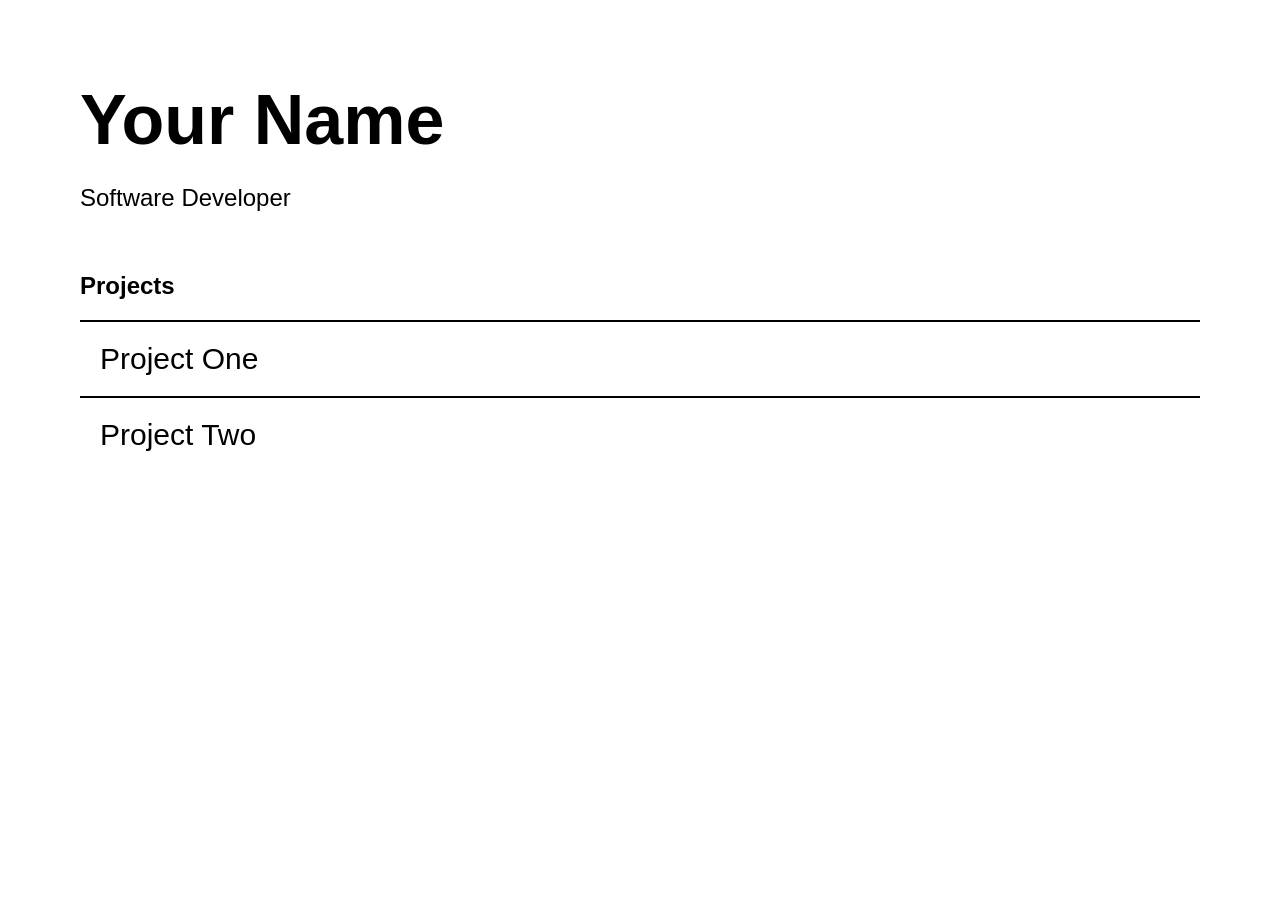
==== index.html @ 4e58faa2 "Add files via upload" ====
<!DOCTYPE html>
<html>

<head>

<title>My Portfolio</title>

<link rel="stylesheet" href="style.css">

</head>

<body>

<h1>Your Name</h1>

<p>Software Developer</p>

<h2>Projects</h2>

<div class="project">

Project One

</div>

<div class="project">

Project Two

</div>

<script src="script.js"></script>

</body>

</html>
---- style.css ----
body{

font-family:Arial, Helvetica, sans-serif;

background:white;

color:black;

margin:80px;

}

h1{

font-size:70px;

margin-bottom:10px;

}

p{

font-size:24px;

margin-bottom:60px;

}

.project{

font-size:30px;

padding:20px;

border-top:2px solid black;

cursor:pointer;

transition:.3s;

}

.project:hover{

padding-left:40px;

}
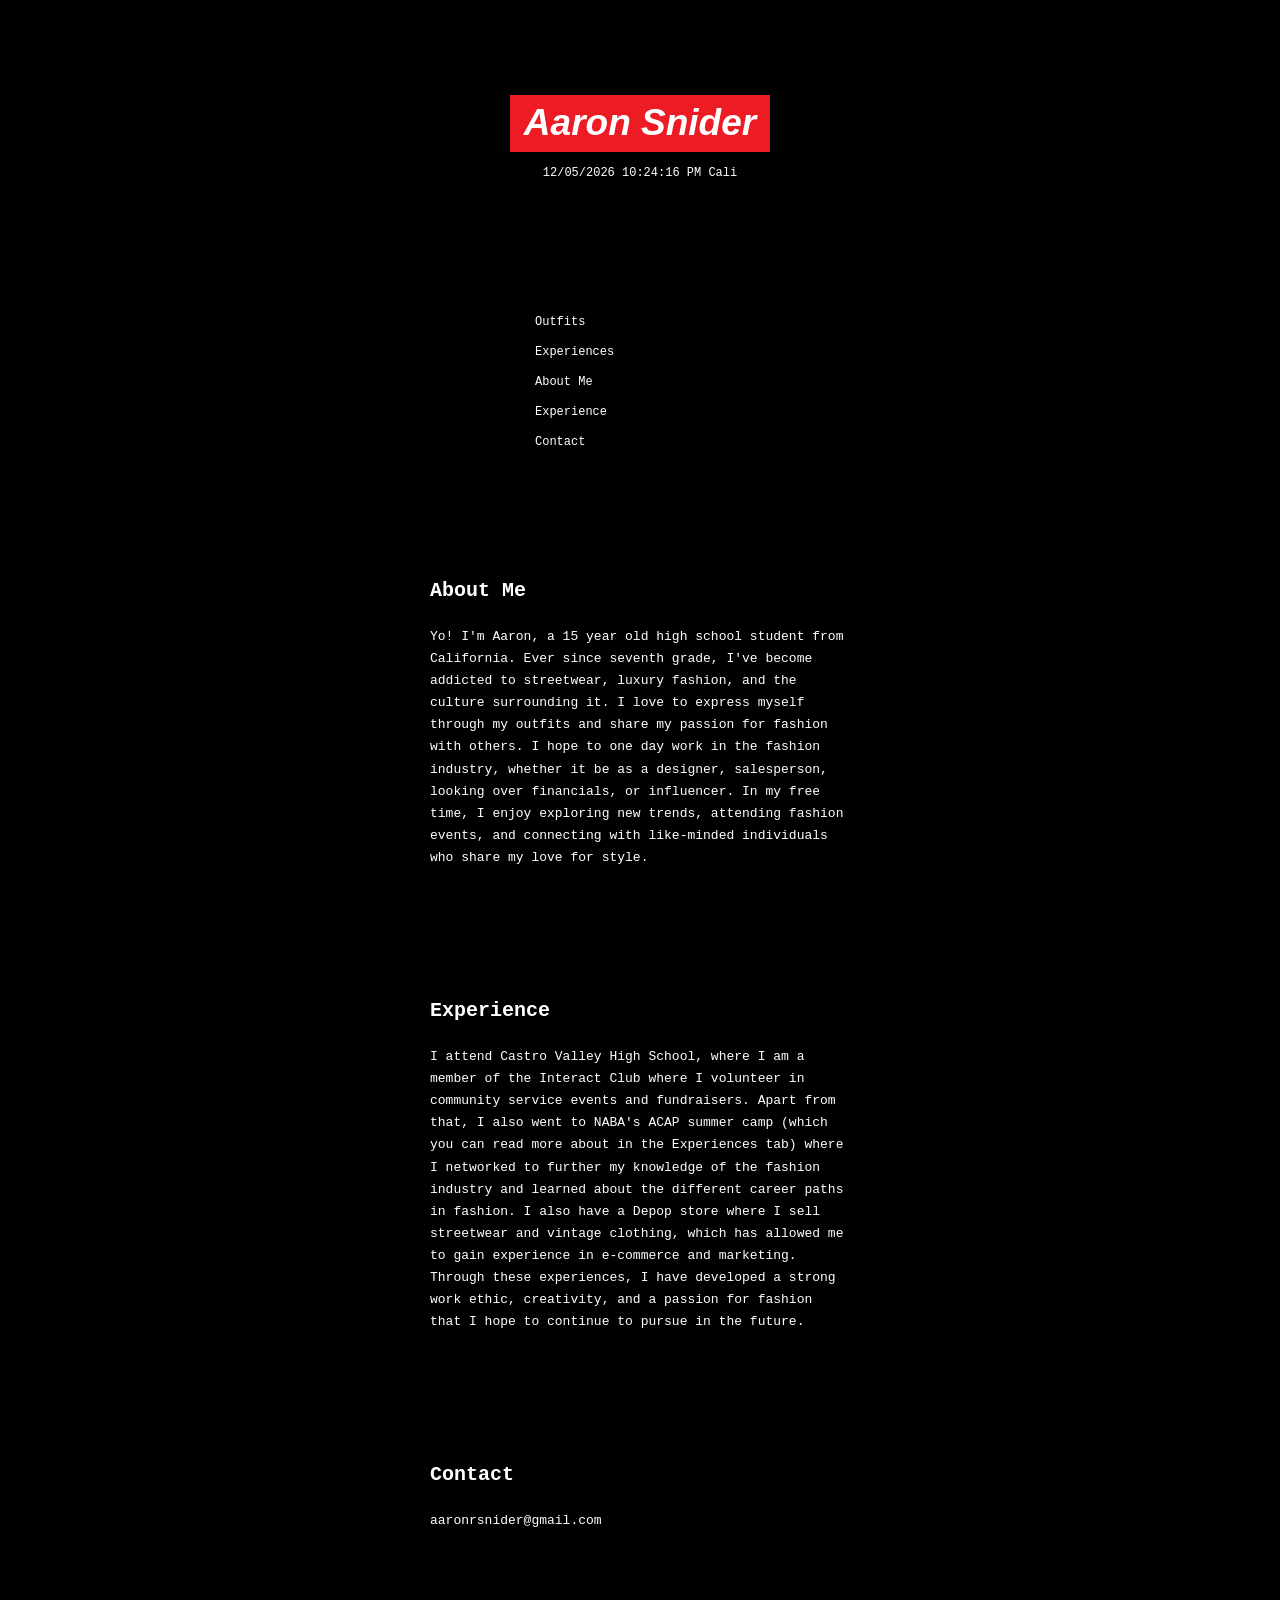
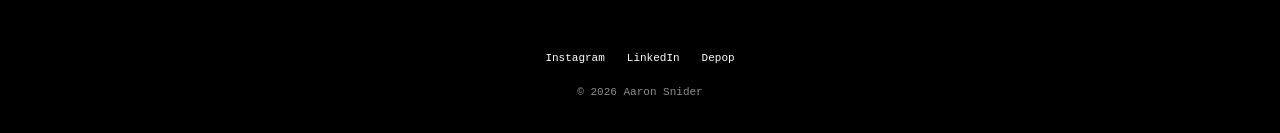
==== commit b201fc24: "Add files via upload" ====
--- a/index.html
+++ b/index.html
@@ -1,36 +1,154 @@
 <!DOCTYPE html>
-<html>
+<html lang="en">
+<head>
+    <meta charset="UTF-8">
 
-<head>
+    <meta
+        name="viewport"
+        content="width=device-width, initial-scale=1.0"
+    >
 
-<title>My Portfolio</title>
+    <title>Aaron Snider</title>
 
-<link rel="stylesheet" href="style.css">
-
+    <link rel="stylesheet" href="style.css">
 </head>
 
-<body>
+<body class="home-page">
 
-<h1>Your Name</h1>
+    <main class="home-shell">
 
-<p>Software Developer</p>
+        <header class="home-header">
 
-<h2>Projects</h2>
+            <a class="box-logo" href="index.html">
+                Aaron Snider
+            </a>
 
-<div class="project">
+            <p id="clock" class="clock">
+                California time
+            </p>
 
-Project One
+        </header>
 
-</div>
+        <nav class="home-navigation" aria-label="Main navigation">
 
-<div class="project">
+            <a href="outfits.html">Outfits</a>
 
-Project Two
+            <a href="experiences.html">Experiences</a>
 
-</div>
+            <a href="#about">About Me</a>
 
-<script src="script.js"></script>
+            <a href="#experience">Experience</a>
 
+            <a href="#contact">Contact</a>
+
+        </nav>
+
+        <section id="about" class="home-section">
+
+            <h1>About Me</h1>
+
+            <p>
+                Yo! I'm Aaron, a 15 year old high school student from California. Ever since seventh grade,
+                I've become addicted to streetwear, luxury fashion, and the culture surrounding it. I love to express myself through my outfits and
+                share my passion for fashion with others. I hope to one day work in the fashion industry, whether it be as a designer, salesperson, looking over financials, or influencer.
+                 In my free time, I enjoy exploring new trends, attending fashion events, and connecting with like-minded individuals who share my love for style.    
+
+            </p>
+
+        </section>
+
+        <section id="experience" class="home-section">
+
+            <h2>Experience</h2>
+
+            <p>
+                I attend Castro Valley High School, where I am a member of the Interact Club where I 
+                volunteer in community service events and fundraisers. Apart from that, I also went to NABA's ACAP
+                summer camp (which you can read more about in the Experiences tab) where I networked to further my knowledge of the fashion industry and learned about the different career paths in fashion.
+                I also have a Depop store where I sell streetwear and vintage clothing, which has allowed me to gain experience in e-commerce and marketing.
+                 Through these experiences, I have developed a strong work ethic, creativity, and a passion for fashion that I hope to continue to pursue in the future.
+
+        </section>
+
+        <section id="contact" class="home-section">
+
+            <h2>Contact</h2>
+
+            <a href="mailto:aaronrsnider@gmail.com">
+                aaronrsnider@gmail.com
+            </a>
+
+        </section>
+
+        <footer class="home-footer">
+
+            <div class="social-links">
+
+                <a
+                    href="https://www.instagram.com/aaronsni/"
+                    target="_blank"
+                    rel="noopener noreferrer"
+                >
+                    Instagram
+                </a>
+
+                <a
+                    href="https://www.linkedin.com/in/aaron-snider-835ba9377/"
+                    target="_blank"
+                    rel="noopener noreferrer"
+                >
+                    LinkedIn
+                </a>
+
+                <a
+                    href="https://www.depop.com/evlsu/"
+                    target="_blank"
+                    rel="noopener noreferrer"
+                >
+                    Depop
+                </a>
+
+            </div>
+
+            <p>
+                © <span id="copyright-year"></span> Aaron Snider
+            </p>
+
+        </footer>
+
+    </main>
+
+    <script>
+        function updateCaliforniaClock() {
+            const clock = document.getElementById("clock");
+
+            const now = new Date();
+
+            const date = new Intl.DateTimeFormat("en-US", {
+                timeZone: "America/Los_Angeles",
+                month: "2-digit",
+                day: "2-digit",
+                year: "numeric"
+            }).format(now);
+
+            const time = new Intl.DateTimeFormat("en-US", {
+                timeZone: "America/Los_Angeles",
+                hour: "2-digit",
+                minute: "2-digit",
+                second: "2-digit",
+                hour12: true
+            }).format(now);
+
+            clock.textContent = `${date} ${time} Cali`;
+        }
+
+        updateCaliforniaClock();
+
+        setInterval(updateCaliforniaClock, 1000);
+
+        document.getElementById("copyright-year").textContent =
+            new Date().getFullYear();
+    </script><script src="script.js"></script>
+    <script src="script.js"></script>
 </body>
-
 </html>
--- a/style.css
+++ b/style.css
@@ -1,47 +1,665 @@
-body{
-
-font-family:Arial, Helvetica, sans-serif;
-
-background:white;
-
-color:black;
-
-margin:80px;
-
-}
-
-h1{
-
-font-size:70px;
-
-margin-bottom:10px;
-
-}
-
-p{
-
-font-size:24px;
-
-margin-bottom:60px;
-
-}
-
-.project{
-
-font-size:30px;
-
-padding:20px;
-
-border-top:2px solid black;
-
-cursor:pointer;
-
-transition:.3s;
-
-}
-
-.project:hover{
-
-padding-left:40px;
-
+@font-face {
+    font-family: "Aaron Logo";
+    src: url("fonts/futura-bold-italic.ttf") format("truetype");
+    font-style: italic;
+    font-weight: 700;
+    font-display: swap;
+}
+
+:root {
+    --background: #000000;
+    --text: #ffffff;
+    --muted: #8c8c8c;
+    --badge: #ed1c24;
+}
+
+* {
+    box-sizing: border-box;
+}
+
+html {
+    scroll-behavior: smooth;
+}
+
+html,
+body {
+    margin: 0;
+    min-height: 100%;
+}
+
+body {
+    background: var(--background);
+    color: var(--text);
+    font-family: "Courier New", Courier, monospace;
+    font-size: 13px;
+}
+
+a {
+    color: inherit;
+}
+
+.home-page {
+    min-height: 100vh;
+}
+
+.home-shell {
+    width: min(420px, calc(100% - 40px));
+    min-height: 100vh;
+    margin: 0 auto;
+    padding: 95px 0 35px;
+    display: flex;
+    flex-direction: column;
+}
+
+.home-header {
+    display: flex;
+    flex-direction: column;
+    align-items: center;
+}
+
+.box-logo {
+    display: inline-block;
+    width: fit-content;
+    padding: 9px 14px 11px;
+    background: var(--badge);
+    color: var(--text);
+    font-family: "Aaron Logo", Arial, Helvetica, sans-serif;
+    font-size: clamp(27px, 5vw, 37px);
+    font-style: italic;
+    font-weight: 700;
+    line-height: 1;
+    text-decoration: none;
+    white-space: nowrap;
+}
+
+.clock {
+    margin: 14px 0 0;
+    color: var(--text);
+    font-size: 12px;
+    text-align: center;
+    white-space: nowrap;
+}
+
+.home-navigation {
+    width: 210px;
+    margin: 135px auto 0;
+    display: flex;
+    flex-direction: column;
+    align-items: flex-start;
+    gap: 16px;
+}
+
+.home-navigation a {
+    color: var(--text);
+    font-size: 12px;
+    text-decoration: none;
+}
+
+.home-navigation a:hover,
+.home-navigation a:focus-visible {
+    text-decoration: underline;
+}
+
+.home-section {
+    width: 100%;
+    max-width: 420px;
+    margin: 125px auto 0;
+    line-height: 1.7;
+}
+
+.home-section h1,
+.home-section h2 {
+    margin: 0 0 18px;
+    font-size: 20px;
+}
+
+.home-section p {
+    margin: 0;
+}
+
+.home-section a {
+    text-decoration: none;
+}
+
+.home-section a:hover {
+    text-decoration: underline;
+}
+
+.home-footer {
+    width: 100%;
+    margin-top: auto;
+    padding-top: 120px;
+    display: flex;
+    flex-direction: column;
+    align-items: center;
+    gap: 22px;
+    color: var(--muted);
+    text-align: center;
+    font-size: 11px;
+}
+
+.social-links {
+    display: flex;
+    justify-content: center;
+    flex-wrap: wrap;
+    gap: 22px;
+}
+
+.social-links a {
+    color: var(--text);
+    text-decoration: none;
+}
+
+.social-links a:hover,
+.social-links a:focus-visible {
+    text-decoration: underline;
+}
+
+.home-footer p {
+    margin: 0;
+}
+
+@media (max-width: 520px) {
+    .home-shell {
+        width: calc(100% - 30px);
+        padding-top: 55px;
+    }
+
+    .box-logo {
+        font-size: 27px;
+    }
+
+    .home-navigation {
+        width: 190px;
+        margin-top: 95px;
+    }
+
+    .home-section {
+        margin-top: 100px;
+    }
+
+    .home-footer {
+        padding-top: 90px;
+    }
+}
+/* ==================================================
+   COMPACT WHITE LOOKBOOK GALLERY
+   Paste this at the bottom of style.css
+   ================================================== */
+
+body.gallery-page {
+    min-height: 100vh;
+    margin: 0;
+    overflow-x: hidden;
+    background: #ffffff;
+    color: #000000;
+    font-family: "Courier New", Courier, monospace;
+    font-size: 11px;
+}
+
+/* Hide the black navigation bar on gallery pages */
+.gallery-page .gallery-header {
+    display: none;
+}
+
+/* Main page layout */
+.gallery-page .lookbook {
+    width: min(900px, calc(100% - 40px));
+    min-height: 100vh;
+    margin: 0 auto;
+    padding: 44px 0 28px;
+
+    display: grid;
+
+    grid-template-columns:
+        minmax(280px, 460px)
+        minmax(190px, 270px);
+
+    grid-template-areas:
+        "featured thumbnails"
+        "information information";
+
+    justify-content: center;
+    align-content: center;
+
+    column-gap: 78px;
+    row-gap: 70px;
+}
+
+/* =========================
+   LARGE SELECTED IMAGE
+   ========================= */
+
+.gallery-page .featured-area {
+    grid-area: featured;
+    display: flex;
+    align-items: center;
+    justify-content: flex-end;
+    min-width: 0;
+}
+
+.gallery-page .featured-button {
+    width: 100%;
+    max-width: 430px;
+    height: 540px;
+    margin: 0;
+    padding: 0;
+
+    overflow: hidden;
+
+    border: 0;
+    background: #f2f2f2;
+
+    cursor: zoom-in;
+}
+
+.gallery-page .featured-button img {
+    display: block;
+
+    width: 100%;
+    height: 100%;
+
+    object-fit: contain;
+
+    background: #f2f2f2;
+}
+
+/* =========================
+   THUMBNAILS ON THE RIGHT
+   ========================= */
+
+.gallery-page .thumbnail-area {
+    grid-area: thumbnails;
+
+    display: flex;
+    flex-direction: column;
+    justify-content: center;
+
+    width: 100%;
+    min-width: 0;
+}
+
+.gallery-page .thumbnail-grid {
+    display: grid;
+
+    grid-template-columns: repeat(5, 46px);
+    grid-auto-rows: 58px;
+
+    gap: 5px;
+
+    width: fit-content;
+    max-width: 100%;
+    max-height: 374px;
+
+    padding: 0 5px 0 0;
+
+    overflow-y: auto;
+    overflow-x: hidden;
+
+    scrollbar-width: thin;
+}
+
+/* Thumbnail button */
+.gallery-page .thumbnail {
+    width: 46px;
+    height: 58px;
+
+    margin: 0;
+    padding: 0;
+
+    overflow: hidden;
+
+    border: 1px solid transparent;
+    background: #eeeeee;
+
+    cursor: pointer;
+}
+
+.gallery-page .thumbnail img {
+    display: block;
+
+    width: 100%;
+    height: 100%;
+
+    object-fit: cover;
+}
+
+/* Selected image gets a red outline */
+.gallery-page .thumbnail:hover,
+.gallery-page .thumbnail:focus-visible,
+.gallery-page .thumbnail.selected {
+    border-color: #ed1c24;
+    outline: none;
+}
+
+/* Navigation under thumbnails */
+.gallery-page .gallery-controls {
+    display: flex;
+    align-items: center;
+    justify-content: flex-end;
+
+    gap: 10px;
+
+    width: 100%;
+    margin-top: 16px;
+
+    font-size: 10px;
+}
+
+.gallery-page .gallery-controls p {
+    margin: 0;
+    white-space: nowrap;
+}
+
+.gallery-page .gallery-controls button {
+    margin: 0;
+    padding: 2px;
+
+    border: 0;
+    background: transparent;
+    color: #000000;
+
+    font-family: inherit;
+    font-size: 10px;
+
+    cursor: pointer;
+}
+
+.gallery-page .gallery-controls button:hover {
+    text-decoration: underline;
+}
+
+/* =========================
+   INFORMATION UNDER GALLERY
+   ========================= */
+
+.gallery-page .item-information {
+    grid-area: information;
+
+    display: grid;
+
+    grid-template-columns:
+        auto
+        minmax(260px, 1fr)
+        auto;
+
+    align-items: end;
+
+    width: 100%;
+    gap: 42px;
+
+    margin: 0;
+    padding: 0;
+}
+
+/* Aaron Snider red badge */
+.gallery-page .gallery-logo {
+    display: inline-block;
+
+    width: fit-content;
+
+    padding: 8px 12px 10px;
+
+    background: #ed1c24;
+    color: #ffffff;
+
+    font-family: "Aaron Logo", Arial, Helvetica, sans-serif;
+    font-size: 27px;
+    font-style: italic;
+    font-weight: 700;
+    line-height: 1;
+
+    text-decoration: none;
+    white-space: nowrap;
+}
+
+.gallery-page .item-information h1 {
+    margin: 0 0 4px;
+
+    font-family: "Courier New", Courier, monospace;
+    font-size: 11px;
+    font-weight: 700;
+}
+
+.gallery-page .item-information p {
+    max-width: 520px;
+    margin: 0;
+
+    font-size: 10px;
+    line-height: 1.3;
+
+    white-space: pre-line;
+}
+
+.gallery-page .archive-link {
+    align-self: end;
+
+    padding-bottom: 2px;
+
+    color: #000000;
+
+    font-size: 10px;
+    text-decoration: none;
+}
+
+.gallery-page .archive-link:hover {
+    text-decoration: underline;
+}
+
+/* =========================
+   FULLSCREEN IMAGE VIEWER
+   ========================= */
+
+.gallery-page .lightbox[hidden] {
+    display: none;
+}
+
+.gallery-page .lightbox {
+    position: fixed;
+    z-index: 9999;
+    inset: 0;
+
+    display: grid;
+    place-items: center;
+
+    padding: 45px;
+
+    background: rgba(255, 255, 255, 0.98);
+}
+
+.gallery-page .lightbox img {
+    display: block;
+
+    width: auto;
+    max-width: 92vw;
+
+    height: auto;
+    max-height: 90vh;
+
+    object-fit: contain;
+}
+
+.gallery-page .lightbox-close {
+    position: fixed;
+    z-index: 10000;
+
+    top: 14px;
+    right: 20px;
+
+    width: 40px;
+    height: 40px;
+
+    border: 0;
+    background: transparent;
+    color: #000000;
+
+    font-family: Arial, sans-serif;
+    font-size: 32px;
+    line-height: 1;
+
+    cursor: pointer;
+}
+
+/* =========================
+   SMALL LAPTOPS
+   ========================= */
+
+@media (max-width: 950px) {
+    .gallery-page .lookbook {
+        width: min(760px, calc(100% - 30px));
+
+        grid-template-columns:
+            minmax(260px, 390px)
+            minmax(180px, 245px);
+
+        column-gap: 45px;
+    }
+
+    .gallery-page .featured-button {
+        height: 490px;
+    }
+
+    .gallery-page .thumbnail-grid {
+        grid-template-columns: repeat(4, 46px);
+    }
+}
+
+/* =========================
+   PHONE AND TABLET
+   ========================= */
+
+@media (max-width: 700px) {
+    body.gallery-page {
+        font-size: 12px;
+    }
+
+    .gallery-page .lookbook {
+        width: min(520px, calc(100% - 24px));
+        min-height: auto;
+
+        padding: 22px 0 45px;
+
+        grid-template-columns: 1fr;
+
+        grid-template-areas:
+            "featured"
+            "information"
+            "thumbnails";
+
+        align-content: start;
+
+        row-gap: 25px;
+    }
+
+    .gallery-page .featured-area {
+        justify-content: center;
+    }
+
+    .gallery-page .featured-button {
+        width: 100%;
+        max-width: 460px;
+        height: 62vh;
+        min-height: 390px;
+        max-height: 600px;
+    }
+
+    .gallery-page .item-information {
+        grid-template-columns: 1fr;
+        gap: 16px;
+        align-items: start;
+    }
+
+    .gallery-page .gallery-logo {
+        font-size: 23px;
+    }
+
+    .gallery-page .archive-link {
+        display: none;
+    }
+
+    .gallery-page .thumbnail-area {
+        align-items: center;
+    }
+
+    .gallery-page .thumbnail-grid {
+        grid-template-columns: repeat(5, 50px);
+        grid-auto-rows: 63px;
+
+        justify-content: center;
+
+        width: 100%;
+        max-height: none;
+
+        padding: 0;
+
+        overflow: visible;
+    }
+
+    .gallery-page .thumbnail {
+        width: 50px;
+        height: 63px;
+    }
+
+    .gallery-page .gallery-controls {
+        justify-content: center;
+    }
+}
+
+@media (max-width: 390px) {
+    .gallery-page .thumbnail-grid {
+        grid-template-columns: repeat(4, 50px);
+    }
+}
+/* Gallery image fade transition */
+
+#featured-image {
+    opacity: 1;
+    transition: opacity 100ms ease;
+}
+
+#featured-image.is-fading {
+    opacity: 0;
+}
+
+/* Optional thumbnail fade-in */
+.thumbnail {
+    opacity: 0;
+    animation: thumbnailFade 350ms ease forwards;
+}
+
+@keyframes thumbnailFade {
+    from {
+        opacity: 0;
+        transform: translateY(4px);
+    }
+
+    to {
+        opacity: 1;
+        transform: translateY(0);
+    }
+}
+/* ==========================================
+   PAGE FADE TRANSITIONS
+   ========================================== */
+
+body {
+    opacity: 1;
+    transition: opacity 350ms ease;
+}
+
+/* Applied briefly when a page first loads */
+body.page-enter {
+    opacity: 0;
+}
+
+/* Applied before moving to another page */
+body.page-exit {
+    opacity: 0;
+}
+
+/* Respect accessibility settings */
+@media (prefers-reduced-motion: reduce) {
+    body {
+        transition: none;
+    }
 }
